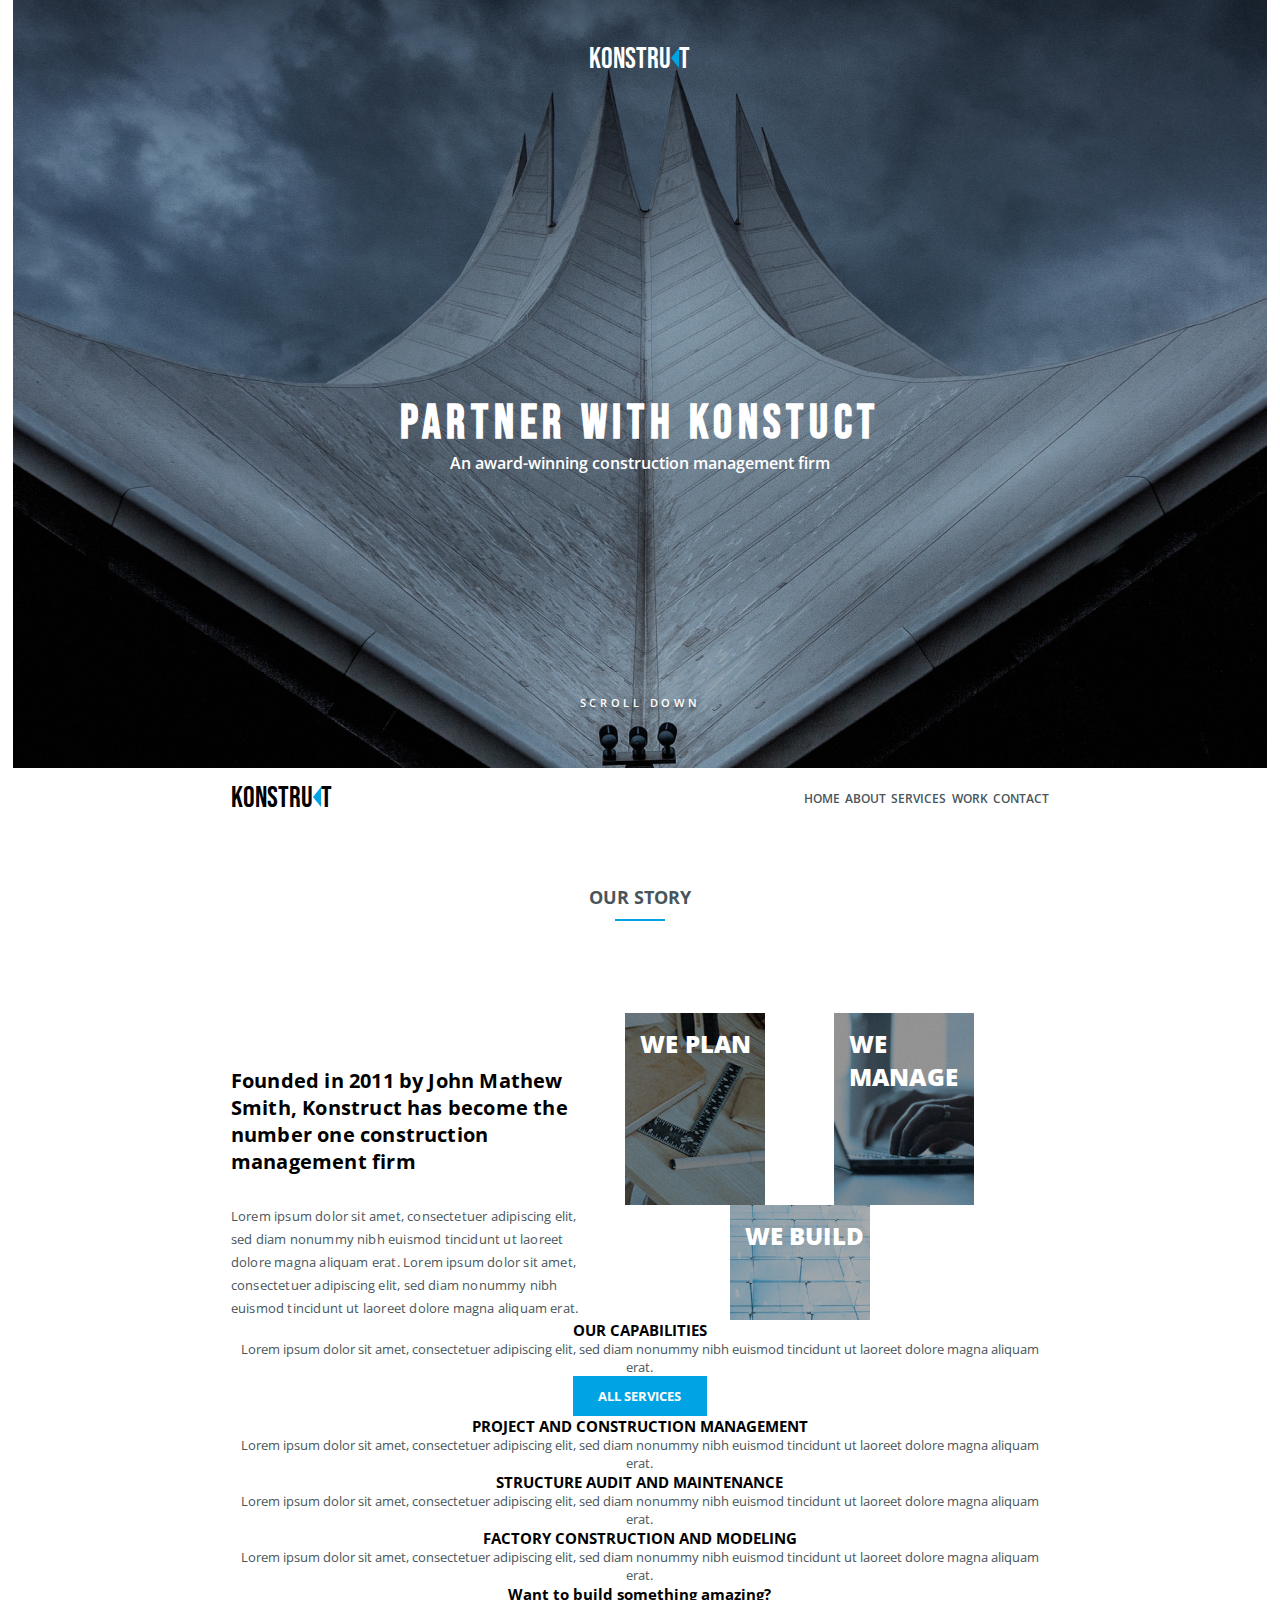
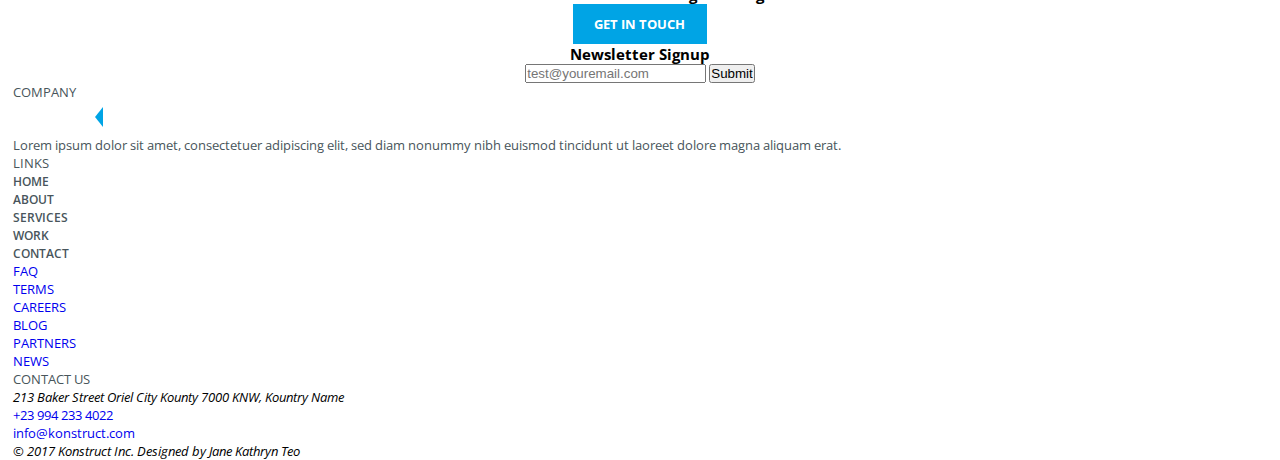
==== lesson_5/index.html @ e0c062f7 "Add files via upload" ====
<!DOCTYPE html>
<html lang="en">
<head>
    <meta charset="UTF-8">
    <meta name="viewport" content="width=device-width, initial-scale=1.0">
    <link rel="stylesheet" href="./style/style.css">    
    <link rel="preconnect" href="https://fonts.gstatic.com">
    <link href="https://fonts.googleapis.com/css2?family=Bebas+Neue&family=Open+Sans:wght@300&display=swap" rel="stylesheet">
    <title>konstruct design</title>
</head>
<body>
    <div class="wrap">
        <header>
            <div class="header__body">
                <div class="header__logo logo">
                    <div class="logo-first">konstru</div>
                    <div class="logo-triangle"></div>
                    <div class="logo-end">t</div>
                </div>
                <h1 class="header__title title">PARTNER WITH KONSTUCT</h1>
                <h2 class="header__subtitle subtitle">An award-winning construction management firm</h2>
                <a class="header__link link" href="#">SCROLL DOWN</a>
            
            </div>
        </header>
        <main>
            <div class="main__wrapper">
                <div class="main__nav">
                    <div class="main__logo logo">
                        <div class="logo-first">konstru</div>
                        <div class="logo-triangle"></div>
                        <div class="logo-end">t</div>
                    </div>
                    <div class="hamburger-menu">
                        <input id="menu__toggle" type="checkbox" />
                        <label class="menu__btn" for="menu__toggle">
                          <span></span>
                        </label>
                        <ul class="menu__box">
                          <li><a class="menu__item" href="#">HOME</a></li>
                          <li><a class="menu__item" href="#">ABOUT</a></li>
                          <li><a class="menu__item" href="#">SERVICES</a></li>
                          <li><a class="menu__item" href="#">WORK</a></li>
                          <li><a class="menu__item" href="#">CONTACT</a></li>
                        </ul>
                      </div>
                    </nav>
                    </div>
                <h3 class="main__thumbnail">OUR STORY</h3> 
                <div class="about">
                    <div class="about__text">
                        <h3 class="about__thumbnail">Founded in 2011 by John Mathew Smith, Konstruct has become the number one construction management firm</h3>
                        <p class="about__description">
                            Lorem ipsum dolor sit amet, consectetuer adipiscing elit, sed diam nonummy nibh euismod tincidunt ut laoreet dolore magna aliquam erat. Lorem ipsum dolor sit amet, consectetuer adipiscing elit, sed diam nonummy nibh euismod tincidunt ut laoreet dolore magna aliquam erat.
                        </p>
                    </div>
                    <div class="about__tabs">
                        <div class="tab__left">
                            <h3 class="tabs__thumbnail thumbnail">WE PLAN</h3>
                        </div>
                        <div class="tab__center">
                            <h3 class="tabs__thumbnail thumbnail">WE MANAGE</h3>
                        </div>
                        <div class="tab__right">
                            <h3 class="tabs__thumbnail thumbnail">WE BUILD</h3>
                        </div>
                    </div>
                </div>
                    <div class="services">
                        <div class="services__head">
                            <h3 class="services__thumbnail">OUR CAPABILITIES</h3>
                            <p class="services__description">Lorem ipsum dolor sit amet, consectetuer adipiscing elit, sed diam nonummy nibh euismod tincidunt ut laoreet dolore magna aliquam erat.</p>
                            <button class="button">ALL SERVICES</button>
                        </div>
                        <div class="services__body">
                            <div class="services__tab">
                                <div class="services__img"></div>
                                <h3 class="services__title thumbnail">PROJECT AND CONSTRUCTION MANAGEMENT</h3>
                                <p class="services__description">Lorem ipsum dolor sit amet, consectetuer adipiscing elit, sed diam nonummy nibh euismod tincidunt ut laoreet dolore magna aliquam erat.</p>
                            </div>
                            <div class="services__tab">
                                <div class="services__img"></div>
                                <h3 class="services__title">STRUCTURE AUDIT AND MAINTENANCE</h3>
                                <p class="services__description">Lorem ipsum dolor sit amet, consectetuer adipiscing elit, sed diam nonummy nibh euismod tincidunt ut laoreet dolore magna aliquam erat.</p>
                            </div>
                            <div class="services__tab">
                                <div class="services__img"></div>
                                <h3 class="services__title">FACTORY CONSTRUCTION AND MODELING</h3>
                                <p class="services__description">Lorem ipsum dolor sit amet, consectetuer adipiscing elit, sed diam nonummy nibh euismod tincidunt ut laoreet dolore magna aliquam erat.</p>
                            </div>
                        </div>
                    </div>
                
                <div class="touch">
                    <div class="touch__head">
                        <h3 class="touch__thumbnail">Want to build something amazing?</h3>
                        <button class="touch__button">GET IN TOUCH</button>
                    </div>
                    <form class="touch__formm">
                        <h3 class="touch___thumbnail">Newsletter Signup</h3>
                        <input class="form-input" type="Email" placeholder="test@youremail.com">
                        <input class="form-input__button button" type="submit">
                    </form>
                </div>
            </div>
        </main>
        <footer>
            <div class="footer__head">
                <div class="footer__company">
                    <p class="footer__thumbnail">COMPANY</p>
                    <div class="footer__logo logo">
                        <div class="logo-first">konstru</div>
                        <div class="logo-triangle"></div>
                        <div class="logo-end">t</div>
                    </div>
                    <p class="footer__description">Lorem ipsum dolor sit amet, consectetuer adipiscing elit, sed diam nonummy nibh euismod tincidunt ut laoreet dolore magna aliquam erat.</p>
                </div>
                <div class="footer__nav">
                    <p class="footer__link">LINKS</p>

                    <ul class="Footer__list">
                            <li class="footer__item"><a class="footer__link link" href="#">HOME</a></li>
                            <li class="footer__item"><a class="footer__link link" href="#">ABOUT</a></li>
                            <li class="footer__item"><a class="footer__link link" href="#">SERVICES</a></li>
                            <li class="footer__item"><a class="footer__link link" href="#">WORK</a></li>
                            <li class="footer__item"><a class="footer__link link" href="#">CONTACT</a></li>
                    </ul>

                    <ul class="footer__faq">
                        <li class="footer__item"><a href="#" class="footer__link">FAQ</a></li>
                        <li class="footer__item"><a href="#" class="footer__link">TERMS</a></li>
                        <li class="footer__item"><a href="#" class="footer__link">CAREERS</a></li>
                    </ul>

                    <ul class="footer__blog">
                        <li class="footer__item"><a href="#" class="footer__link">BLOG</a></li>
                        <li class="footer__item"><a href="#" class="footer__link">PARTNERS</a></li>
                        <li class="footer__item"><a href="#" class="footer__link">NEWS</a></li>
                    </ul>
                   
                </div>
                <div class="footer__contact">
                    <p class="footer__contact-text">CONTACT US</p>
                    <ul class="footer__contact">
                        <li class="footer_-item"><address class="footer__address">213 Baker Street Oriel City Kounty 7000 KNW, Kountry Name</address></li>
                        <li class="footer_-item"><a href="tel:+23 994 233 4022">+23 994 233 4022</a></li>
                        <li class="footer_-item"><a href="mailto:info@konstruct.com">info@konstruct.com</a></li> 
                    </ul>
                    <div class="footer__social">
                        <li class="footer__item"><a href="https://www.facebook.com/" class="footer__link"></a></li>
                        <li class="footer__item"><a href="https://twitter.com/?lang=ru" class="footer__link"></a></li>
                        <li class="footer__item"><a href="https://ru.wikipedia.org/wiki/Google%2B" class="footer__link"></a></li> 
                    </div>
                </div>
              
            </div>
            <div class="footer__bottom">
                <address class="footer__botom-adress">© 2017 Konstruct Inc. Designed by Jane Kathryn Teo</address>
            </div>
        </footer>
    </div>
</body>
</html>
---- lesson_5/style/style.css ----
/*defalut styles==========================================================================================*/
* { 
    margin:0;                                       
    padding:0;
    box-sizing: border-box;
}
.wrap {
    width:98vw;
    max-width: 1438px;
    min-width: 320px;
    margin:0 auto;
    font-family: Open Sans;
    font-size: 13px;
    font-weight: 400;
    
}
h1{
    font-family: Bebas Neue;
    letter-spacing: 5.70937px;
    font-size: calc(1rem + 2.46vw);
    color: #FFFFFF;
}
.logo{
    display: flex;
    align-items: baseline;
    font-family: Bebas Neue;
    color: #FFFFFF;
    margin:0 auto;
    font-size:29px;
    text-transform: uppercase;
}
.logo-triangle{
    width: 0;
	height: 0;
	border-top: 10px solid transparent;
	border-right: 8px solid  #00A4E5;
	border-bottom: 10px solid transparent;
}
.link{
    font-weight: 600;
    font-size: 12px;
    color: rgba(72, 85, 91, 1);
    text-decoration: none;
}
.link:hover{
    font-weight: 700;
    color: #00A4E5;  
}
li{
    list-style-type: none;
}
}
.header__nav{
    display: flex;
}

}
h3{
    font-size: 18px;
    font-weight: 700;
    color: #48555B;    
}
p{
    font-weight: 400;
    font-size: 13px;
    color: #48555B;

}
button{
    max-width: 150px;
    width: 10.43vw;
    height: 40px;
    border: none;
    background-color: #00A4E5;
    color: white;
    font-size: 13px;
    font-weight: 700;
    font-family: open Sans;
}
a{
    text-decoration: none;
}
/*defalut styles==========================================================================================*/

.header__nav{
    display: flex;
}
.header__list{
    display: flex;
}
.header__body {
    display: flex;
    flex-direction: column;
    align-items: center;
    background: url(../img/background/bg.jpg) no-repeat center;
    height: 768px;
    padding-top: 42px;
}
.header__logo{
    margin-bottom: 318px;
}
.header__subtitle{
    font-weight: 600;
    font-size: 16px;
    color: white;
    margin-bottom: 221px;
}
.header__link{
    font-weight: 600;
    font-size: 11px;
    letter-spacing: 3.7px;
    color: white;
    text-shadow: 0px 4px 4px rgba(0, 0, 0, 0.25), 0px 4px 4px rgba(0, 0, 0, 0.25);
}
.main__wrapper{
    padding: 0 17.39% 0 17.39%;
    text-align: center;
}
.main__nav{
    display: flex;
    flex-direction: row;
    justify-content:space-between;
    align-items: center;
}
.menu__box{
    display: flex;
    flex-direction: row;
    justify-content: space-between;
    align-items: center;
    width: 30%;
}
.main__logo{
    margin:0;
    color: black;
}
.menu__item{
    font-size: 12px;
    font-weight:600;
    color: #48555B;
    outline: none;
}
.hamburger-menu{
    width: 30%;
}
.menu__box{
    width: 100%;
}
.menu__item:hover{
    font-weight: 700;
    font-size: 12px;
    color: #00A4E5;

}
#menu__toggle {
    opacity: 0;
    position: absolute;
  }
.main__nav{
    height: 60px;
    margin-bottom: 57px;
}
.main__thumbnail{
    font-weight: 700;
    font-size: 18px;
    color: #48555B;
    margin: 0 auto 92px auto;
}
.main__thumbnail::after {
    content: "";
    width: 50px;
    height: 2px;
    background-color: #00A4E5;
    right: 0;
    margin: 10px auto 0;
    display: block;
  }
.about{
    display: flex;
    align-items: flex-end;

}
.about__tabs{
    display: flex;
    justify-content: space-around;
    flex-flow: wrap;
    width: 51%;
    text-align: left;
}
.tab__left{
    background: url(../img/style/block-left.jpg)no-repeat;
    width: 140px;
    height: 15vw;
    min-height: 115px;
    padding: 14px 0 0 15px;
   
    
}
.tab__center{
    background: url(../img/style/block-centr.jpg)no-repeat;
    width: 140px;
    height: 15vw;
    min-height: 115px;
    padding: 14px 0 0 15px;
   
    
}
.tab__right{
    background: url(../img/style/block-right.jpg)no-repeat;
    width: 140px;
    max-height: 15vw;
    min-height: 115px;
    padding: 14px 0 0 15px;
   
    
    
}
.about__text{
    width: 44%;
    text-align: left;
    font-weight: 400;
    letter-spacing: 0.1875px;
    line-height: 23px;
}
.about__description{
    
}
.about__thumbnail{
    font-weight: 700;
    font-size: 20px;
    line-height: 27px;
    letter-spacing: 0.1875px;
    margin-bottom: 30px;

}
.tabs__thumbnail{
    font-weight: 800;
    font-size: 24px;
    letter-spacing: 0.1875px;
    color: white;
}
@media (max-width: 1030px){
    .about__tabs{
        display: flex;
        justify-content: center;
        flex-flow: row;
        width: 51%;
        text-align: left;
    }
    }
@media (max-width: 800px){
    .hamburger-menu{
        position: absolute;
    }
    .main__nav{
        justify-content: center;
        align-items: center;
    }
    /* скрываем чекбокс */
    #menu__toggle {
      opacity: 0;
    }
    /* стилизуем кнопку */
    .menu__btn {
      display: flex; /* используем flex для центрирования содержимого */
      align-items: center;  /* центрируем содержимое кнопки */
      position: fixed;
      top: 20px;
      left: 20px;
      width: 26px;
      height: 26px;
      cursor: pointer;
      z-index: 1;
    }
    /* добавляем "гамбургер" */
    .menu__btn > span,
    .menu__btn > span::before,
    .menu__btn > span::after {
      display: block;
      position: absolute;
      width: 100%;
      height: 2px;
      background-color: #00A4E5;
    }
    .menu__btn > span::before {
      content: '';
      top: -8px;
    }
    .menu__btn > span::after {
      content: '';
      top: 8px;
    }
    .menu__box {
      display: block;
      position: fixed;
      visibility: hidden;
      top: 0;
      left: -100%;
      width: 300px;
      height: 100%;
      margin: 0;
      padding: 80px 0;
      list-style: none;
      text-align: center;
      background-color: #ECEFF1;
      box-shadow: 1px 0px 6px rgba(0, 0, 0, .2);
    }
    /* элементы меню */
    .menu__item {
      display: block;
      padding: 12px 24px;
      color: #333;
      font-family: 'Roboto', sans-serif;
      font-size: 20px;
      font-weight: 600;
      text-decoration: none;
    }
    .menu__item:hover {
      background-color: #CFD8DC;
    }
    #menu__toggle:checked ~ .menu__btn > span {
      transform: rotate(45deg);
    }
    #menu__toggle:checked ~ .menu__btn > span::before {
      top: 0;
      transform: rotate(0);
    }
    #menu__toggle:checked ~ .menu__btn > span::after {
      top: 0;
      transform: rotate(90deg);
    }
    #menu__toggle:checked ~ .menu__box {
      visibility: visible;
      left: 0;
    }
    .menu__btn > span,
    .menu__btn > span::before,
    .menu__btn > span::after {
      transition-duration: .25s;
    }
    .menu__box {
      transition-duration: .25s;
    }
    .menu__item {
      transition-duration: .25s;
    }
    .about{
        align-items: flex-start;
    }
    .about__tabs{
        margin-left: 5px;
    }
    }
@media (max-width: 400px){
    .about{
        align-items: flex-start;
    }

    .about__tabs {
        display: flex;
        justify-content: center;
        flex-flow: wrap;
        width: 51%;
        text-align: left;
    }       
    .main__wrapper{
        padding: 0 0;
        
    }
}   .about__thumbnail{
    
    min-width: 200px;
    
}
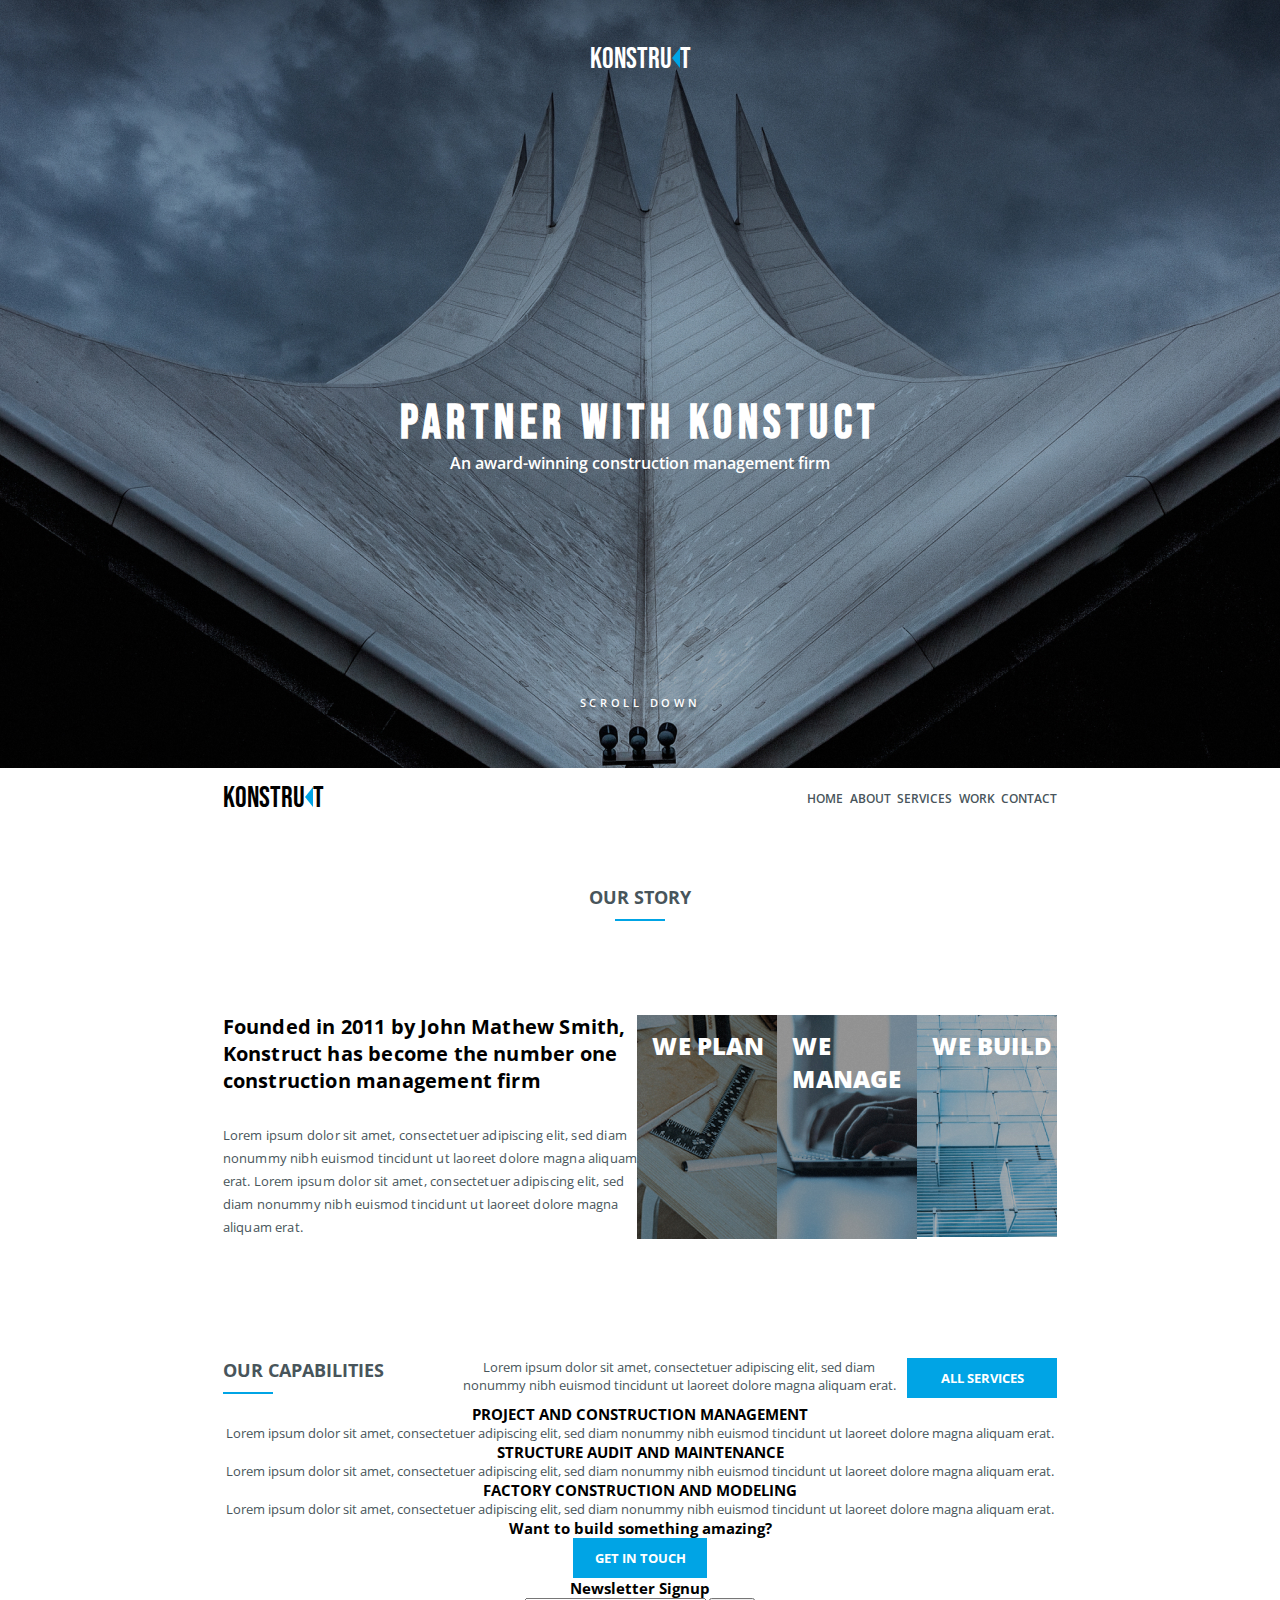
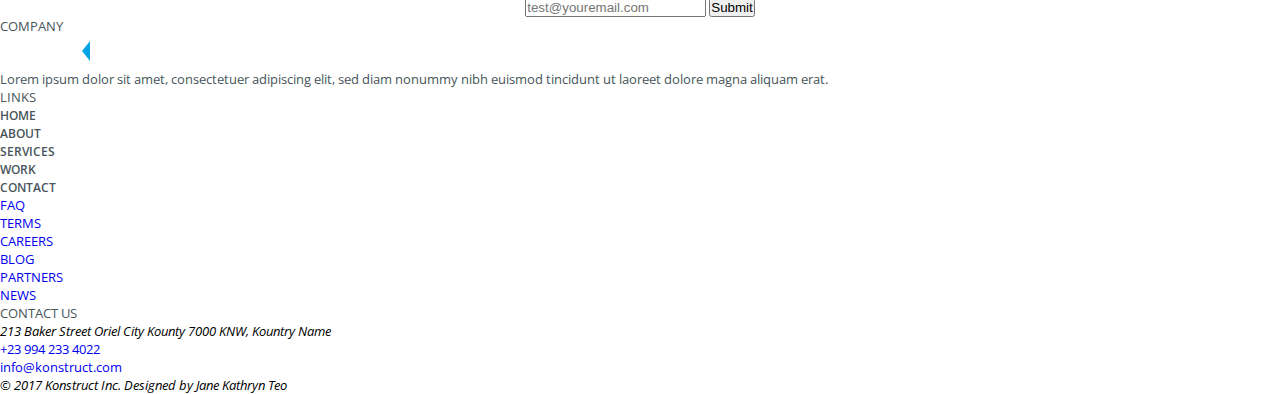
==== commit 30f15dd4: "Add files via upload" ====
--- a/lesson_5/index.html
+++ b/lesson_5/index.html
@@ -70,7 +70,7 @@
                         <div class="services__head">
                             <h3 class="services__thumbnail">OUR CAPABILITIES</h3>
                             <p class="services__description">Lorem ipsum dolor sit amet, consectetuer adipiscing elit, sed diam nonummy nibh euismod tincidunt ut laoreet dolore magna aliquam erat.</p>
-                            <button class="button">ALL SERVICES</button>
+                            <button class="services__button button">ALL SERVICES</button>
                         </div>
                         <div class="services__body">
                             <div class="services__tab">
--- a/lesson_5/style/style.css
+++ b/lesson_5/style/style.css
@@ -5,9 +5,9 @@
     box-sizing: border-box;
 }
 .wrap {
-    width:98vw;
+    width:100%;
     max-width: 1438px;
-    min-width: 320px;
+    min-width: 370px;
     margin:0 auto;
     font-family: Open Sans;
     font-size: 13px;
@@ -176,46 +176,40 @@
   }
 .about{
     display: flex;
+    flex-wrap: wrap;
     align-items: flex-end;
-
+    margin-bottom: 119px;
 }
 .about__tabs{
     display: flex;
+    flex: 1;
     justify-content: space-around;
-    flex-flow: wrap;
     width: 51%;
+    max-width: 436px;
     text-align: left;
 }
 .tab__left{
     background: url(../img/style/block-left.jpg)no-repeat;
     width: 140px;
-    height: 15vw;
-    min-height: 115px;
+   height: 224px;
     padding: 14px 0 0 15px;
-   
-    
 }
 .tab__center{
     background: url(../img/style/block-centr.jpg)no-repeat;
     width: 140px;
-    height: 15vw;
-    min-height: 115px;
+    height: 224px;
     padding: 14px 0 0 15px;
-   
-    
 }
 .tab__right{
     background: url(../img/style/block-right.jpg)no-repeat;
     width: 140px;
-    max-height: 15vw;
-    min-height: 115px;
+    height: 224px;
     padding: 14px 0 0 15px;
-   
-    
-    
 }
 .about__text{
+    flex: 1;
     width: 44%;
+    min-width: 350px;
     text-align: left;
     font-weight: 400;
     letter-spacing: 0.1875px;
@@ -238,16 +232,37 @@
     letter-spacing: 0.1875px;
     color: white;
 }
-@media (max-width: 1030px){
-    .about__tabs{
-        display: flex;
-        justify-content: center;
-        flex-flow: row;
-        width: 51%;
-        text-align: left;
-    }
-    }
-@media (max-width: 800px){
+.services__head{
+    display: flex;
+    flex-wrap: wrap;
+}
+.services__thumbnail{
+    flex: 1;
+    min-width: 154px;
+    font-weight: 700;
+    font-size: 18px;
+    color: #48555B;
+    text-align: left;
+}
+.services__thumbnail::after{
+    content: "";
+    width: 50px;
+    height: 2px;
+    background-color: #00A4E5;
+    right: 0;
+    margin: 10px 0;
+    display: block;
+}
+.services__description{
+    flex: 2;
+    min-width: 361px;
+}
+.services__button{
+    flex: 1;
+    min-width: 108px;
+}
+
+@media (max-width: 1160px){
     .hamburger-menu{
         position: absolute;
     }
@@ -344,30 +359,26 @@
       transition-duration: .25s;
     }
     .about{
-        align-items: flex-start;
-    }
-    .about__tabs{
-        margin-left: 5px;
-    }
-    }
-@media (max-width: 400px){
+        /* display: flex;
+        flex-wrap:wra ; */
+    }
+    .main__wrapper{
+        padding: 0 0;
+    }
+/* @media (max-width: 760px){
     .about{
         align-items: flex-start;
     }
-
-    .about__tabs {
-        display: flex;
-        justify-content: center;
-        flex-flow: wrap;
-        width: 51%;
-        text-align: left;
-    }       
     .main__wrapper{
         padding: 0 0;
         
-    }
-}   .about__thumbnail{
-    
-    min-width: 200px;
-    
-}
+       
+    }
+    .about {
+        display: flex;
+        flex-direction: column;
+        align-items: center;
+} */
+        
+}
+}
